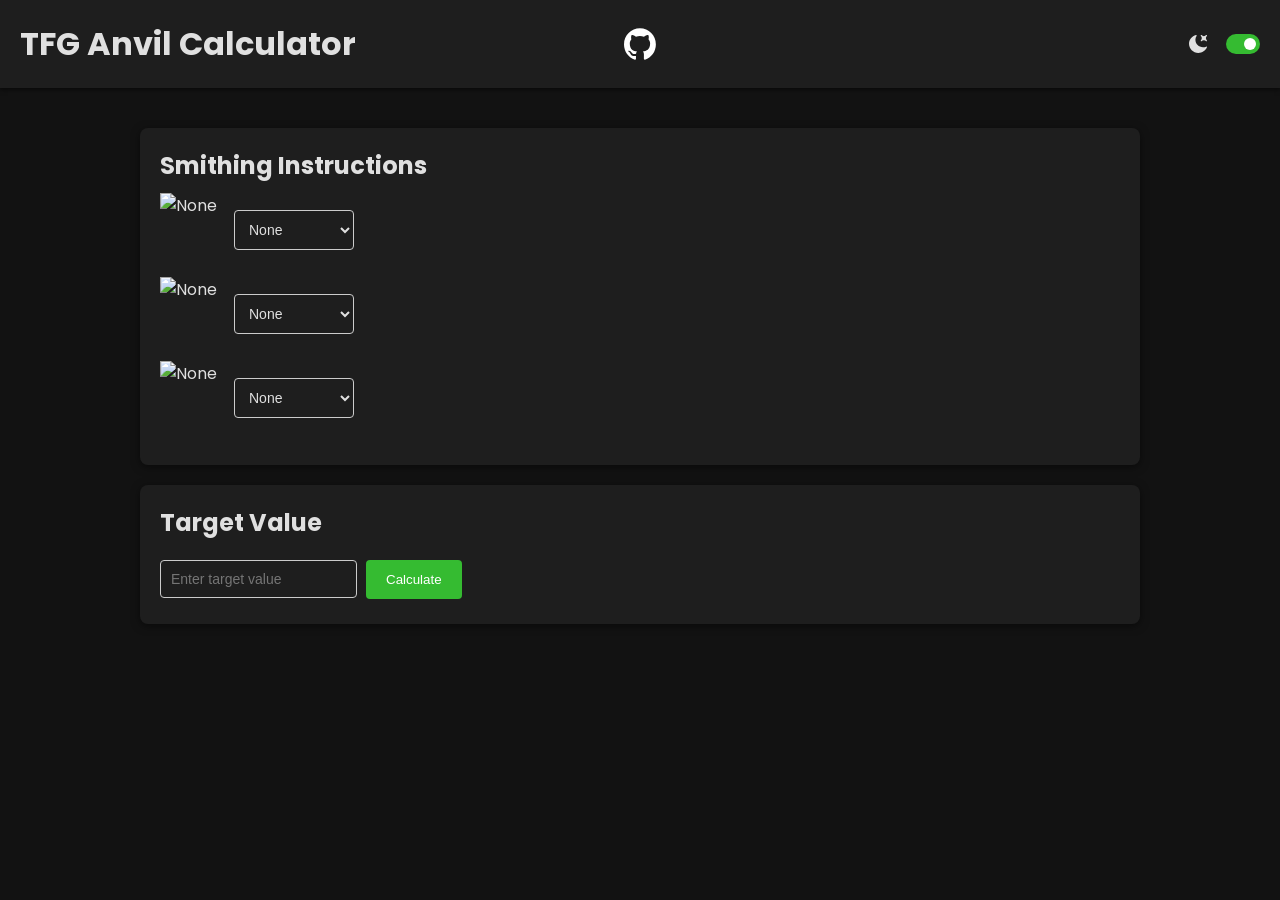
==== src/index.html @ 0e8877f0 "Fix calculator failing to solve valid target values" ====
<!DOCTYPE html>
<html lang="en">
<head>
  <meta charset="UTF-8">
  <meta name="viewport" content="width=device-width, initial-scale=1.0">
  <title>TFG Anvil Calculator</title>
  <link href="https://fonts.googleapis.com/css2?family=Poppins:wght@400;500;600&display=swap" rel="stylesheet">
  <link rel="stylesheet" href="../src/styles.css">
</head>
<body class="dark-mode">

<header class="app-header">
  <div class="logo">TFG Anvil Calculator</div>
  <div class="github-link-container">
    <div class="github-link">
      <a href="https://github.com/AdrianMiller99/tfg-anvil-calculator" target="_blank" rel="noopener noreferrer">
        <svg id="github-icon" width="32" height="32" viewBox="0 0 98 96" xmlns="http://www.w3.org/2000/svg">
          <path fill-rule="evenodd" clip-rule="evenodd" d="M48.854 0C21.839 0 0 22 0 49.217c0 21.756 13.993 40.172 33.405 46.69 2.427.49 3.316-1.059 3.316-2.362 0-1.141-.08-5.052-.08-9.127-13.59 2.934-16.42-5.867-16.42-5.867-2.184-5.704-5.42-7.17-5.42-7.17-4.448-3.015.324-3.015.324-3.015 4.934.326 7.523 5.052 7.523 5.052 4.367 7.496 11.404 5.378 14.235 4.074.404-3.178 1.699-5.378 3.074-6.6-10.839-1.141-22.243-5.378-22.243-24.283 0-5.378 1.94-9.778 5.014-13.2-.485-1.222-2.184-6.275.486-13.038 0 0 4.125-1.304 13.426 5.052a46.97 46.97 0 0 1 12.214-1.63c4.125 0 8.33.571 12.213 1.63 9.302-6.356 13.427-5.052 13.427-5.052 2.67 6.763.97 11.816.485 13.038 3.155 3.422 5.015 7.822 5.015 13.2 0 18.905-11.404 23.06-22.324 24.283 1.78 1.548 3.316 4.481 3.316 9.126 0 6.6-.08 11.897-.08 13.526 0 1.304.89 2.853 3.316 2.364 19.412-6.52 33.405-24.935 33.405-46.691C97.707 22 75.788 0 48.854 0z"/>
        </svg>
      </a>
    </div>
  </div>
  <div class="mode-toggle">
    <div id="mode-icon"></div>
    <label class="switch">
      <input type="checkbox" id="mode-toggle-checkbox" checked>
      <span class="slider round"></span>
    </label>
  </div>
</header>

<div class="container">
  <section id="instructions" class="card">
    <h2>Smithing Instructions</h2>
    <div class="instruction-set instruction-set-1">
      <img src="../res/empty.png" class="action-icon" alt="None" data-action="">
      <select class="priority">
        <option value="">None</option>
        <option value="last">Last</option>
        <option value="second-last">Second Last</option>
        <option value="third-last">Third Last</option>
        <option value="not-last">Not Last</option>
        <option value="any">Any</option>
      </select>
    </div>
    <div class="instruction-set instruction-set-2">
      <img src="../res/empty.png" class="action-icon" alt="None" data-action="">
      <select class="priority">
        <option value="">None</option>
        <option value="last">Last</option>
        <option value="second-last">Second Last</option>
        <option value="third-last">Third Last</option>
        <option value="not-last">Not Last</option>
        <option value="any">Any</option>
      </select>
    </div>
    <div class="instruction-set instruction-set-3">
      <img src="../res/empty.png" class="action-icon" alt="None" data-action="">
      <select class="priority">
        <option value="">None</option>
        <option value="last">Last</option>
        <option value="second-last">Second Last</option>
        <option value="third-last">Third Last</option>
        <option value="not-last">Not Last</option>
        <option value="any">Any</option>
      </select>
    </div>
  </section>

  <section class="card">
    <h2>Target Value</h2>
    <input type="number" id="target-value" placeholder="Enter target value" class="input-field">
    <button id="calculate-button">Calculate</button>
    <p id="calc-error" class="error-message hidden"></p>
  </section>

  <section id="result" class="result-card">
    <h2>Result</h2>
    <div class="setup">
      <h3>1. Setup</h3>
      <div id="setup-actions" class="actions-container"></div>
    </div>
    <div class="final-instructions">
      <h3>2. Finally</h3>
      <div id="final-actions" class="actions-container"></div>
    </div>
  </section>
</div>

<!-- Action Selection Popup -->
<div id="action-popup" class="hidden">
  <div class="action-popup-content">
    <h3>Select an Action</h3>
    <div class="action-options">
      <img src="../res/punch.png" class="popup-action-icon" alt="Punch" data-action="punch">
      <img src="../res/bend.png" class="popup-action-icon" alt="Bend" data-action="bend">
      <img src="../res/upset.png" class="popup-action-icon" alt="Upset" data-action="upset">
      <img src="../res/shrink.png" class="popup-action-icon" alt="Shrink" data-action="shrink">
      <img src="../res/hit.png" class="popup-action-icon" alt="Hit" data-action="hit">
      <img src="../res/draw.png" class="popup-action-icon" alt="Draw" data-action="draw">
      <img src="../res/empty.png" class="popup-action-icon" alt="None" data-action="">
    </div>
    <button id="close-popup" class="popup-button">Close</button>
  </div>
</div>

<script src="script.js"></script>
</body>
</html>
---- src/styles.css ----
/* Default light mode */
body.light-mode {
  background-color: #f5f5f5;
  color: #333;
}

.light-mode .card, .light-mode .result-card {
  background-color: #fff;
  box-shadow: 0 2px 8px rgba(0, 0, 0, 0.1);
}

.light-mode .app-header {
  background-color: #fff;
  box-shadow: 0 2px 4px rgba(0, 0, 0, 0.1);
  color: #333;
}

.light-mode #action-popup {
  background-color: #fff;
  color: #333;
}

.light-mode .priority {
  color: #333;
  background-color: #fff;
  border: 1px solid #ccc;
}

/* Dark mode styles */
body.dark-mode {
  background-color: #121212;
  color: #e0e0e0;
}

.dark-mode .card, .dark-mode .result-card {
  background-color: #1e1e1e;
  box-shadow: 0 2px 8px rgba(0, 0, 0, 0.5);
}

.dark-mode .app-header {
  background-color: #1e1e1e;
  box-shadow: 0 2px 4px rgba(0, 0, 0, 0.5);
  color: #e0e0e0;
}

.dark-mode button {
  background-color: #35bb31;
}

.dark-mode button:hover {
  background-color: #258322;
}

.dark-mode #action-popup {
  background-color: #2a2a2a;
  color: #e0e0e0;
}

.dark-mode #action-popup .action-options img {
  filter: brightness(0.8);
}

.dark-mode #action-popup .action-options img:hover {
  filter: brightness(1);
}

.dark-mode .priority {
  color: #e0e0e0;
  background-color: #1e1e1e;
  border: 1px solid #ccc;
}

/* Common styles for both modes */
body {
  font-family: 'Poppins', sans-serif;
  margin: 0;
  padding: 0;
}

.container {
  padding: 20px;
  max-width: 1000px;
  margin: auto;
  transition: filter 0.3s ease;
}

.app-header {
  display: flex;
  justify-content: space-between;
  align-items: center;
  padding: 20px;
  background-color: inherit;
  z-index: 1000;
  position: sticky;
  top: 0;
}

.app-header .logo {
  font-size: 32px;
  font-weight: bold;
  flex: 1;
  text-align: left;
}

.github-link-container {
  position: absolute;
  left: 50%;
  transform: translateX(-50%);
}

.github-link {
  display: flex;
  justify-content: center;
  align-items: center;
}

.github-link a {
  display: flex;
  justify-content: center;
  align-items: center;
  width: 40px;
  height: 40px;
  border-radius: 50%;
  background-color: transparent;
  transition: background-color 0.3s ease;
}

.github-link a:hover {
  background-color: rgba(0, 0, 0, 0.1);
}

.dark-mode .github-link a:hover {
  background-color: rgba(255, 255, 255, 0.1);
}

#github-icon {
  transition: fill 0.3s ease;
}

.light-mode #github-icon {
  fill: #24292f;
}

.dark-mode #github-icon {
  fill: #ffffff;
}

.mode-toggle {
  display: flex;
  align-items: center;
  flex: 1;
  justify-content: flex-end;
}

#mode-icon {
  margin-top: 6px;
  margin-right: 8px;
}

/* Toggle switch styling */
.switch {
  position: relative;
  display: inline-block;
  width: 34px;
  height: 20px;
  margin-left: 8px;
}

.card {
  border-radius: 8px;
  padding: 20px;
  margin: 20px 0;
}

.result-card {
  border-radius: 8px;
  padding: 20px;
  margin: 20px 0;
  opacity: 0;
  visibility: hidden;
  transition: opacity 0.5s ease, visibility 0.5s ease;
}

.result-card.visible {
  opacity: 1;
  visibility: visible;
}

h2, h3 {
  color: inherit;
  margin-top: 0;
  margin-bottom: 10px;
}

button {
  background-color: #007bff;
  color: #fff;
  border: none;
  border-radius: 4px;
  padding: 12px 20px;
  cursor: pointer;
  transition: background-color 0.3s ease;
  margin: 5px;
}

button:hover {
  background-color: #0056b3;
}

.input-field {
  padding: 10px;
  margin-top: 10px;
  font-size: 14px;
  border-radius: 4px;
  border: 1px solid #ccc;
  background-color: inherit;
  color: inherit;
}

.error-message {
  color: #d93025;
  margin-bottom: 0;
}

.dark-mode .error-message {
  color: #ff6b6b;
}

.error-message.hidden {
  display: none;
}

/* Adjusting image size within the instruction section */
.instruction-set .action-icon {
  width: 64px;
  height: 64px;
}

.actions-container img {
  width: 64px;
  height: 64px;
  margin: 5px;
}

select {
  padding: 10px;
  margin-top: 10px;
  font-size: 14px;
  border-radius: 4px;
  border: 1px solid inherit;
}

.instruction-set {
  margin-bottom: 20px;
  display: flex;
  align-items: center;
}

.instruction-set img {
  margin-right: 10px;
}

.action-icon {
  cursor: pointer;
  transition: transform 0.2s ease;
}

.action-icon:hover {
  transform: scale(1.1);
}

#action-popup {
  position: fixed;
  top: 50%;
  left: 50%;
  transform: translate(-50%, -50%);
  padding: 20px;
  border-radius: 8px;
  box-shadow: 0 4px 12px rgba(0, 0, 0, 0.15);
  z-index: 1000;
  width: 90%;
  max-width: 520px;
}

#action-popup.hidden {
  display: none;
}

#action-popup .action-popup-content h3 {
  margin-bottom: 20px;
  text-align: left;
}

#action-popup .action-options {
  display: flex;
  justify-content: center;
  flex-wrap: wrap;
}

#action-popup .action-options img {
  width: 64px;
  height: 64px;
  margin: 5px;
  cursor: pointer;
  transition: transform 0.2s ease;
}

#action-popup .action-options img:hover {
  transform: scale(1.1);
}

.popup-button {
  display: block;
  margin-left: auto;
  margin-top: 20px;
}

/* Blur everything except the popup */
.blurred {
  filter: blur(5px);
  pointer-events: none;
}

.switch input {
  opacity: 0;
  width: 0;
  height: 0;
}

.slider {
  position: absolute;
  cursor: pointer;
  top: 0;
  left: 0;
  right: 0;
  bottom: 0;
  background-color: #ccc;
  transition: .4s;
  border-radius: 20px;
}

.slider:before {
  position: absolute;
  content: "";
  height: 12px;
  width: 12px;
  left: 4px;
  bottom: 4px;
  background-color: white;
  transition: .4s;
  border-radius: 50%;
}

input:checked + .slider {
  background-color: #35bb31;
}

input:checked + .slider:before {
  transform: translateX(14px);
}

/* Media query for mobile devices */
@media (max-width: 768px) {
  #action-popup {
    width: 80%;
    max-width: 80%;
  }

  .app-header {
    flex-wrap: wrap;
    justify-content: center;
    padding: 15px;
    position: relative;  /* Remove sticky positioning for mobile */
  }

  .app-header .logo {
    font-size: 24px;
    flex: none;
    width: 100%;
    text-align: center;
    margin-bottom: 10px;
  }

  .mode-toggle {
    flex: none;
    width: 100%;
    justify-content: center;
    margin-top: 10px;
  }

  #mode-icon {
    margin-top: 8px;
    margin-right: 4px;
  }

  .switch {
    margin-left: 4px;
  }

  .github-link-container {
    position: static;
    transform: none;
    margin: 10px 0;
  }
}
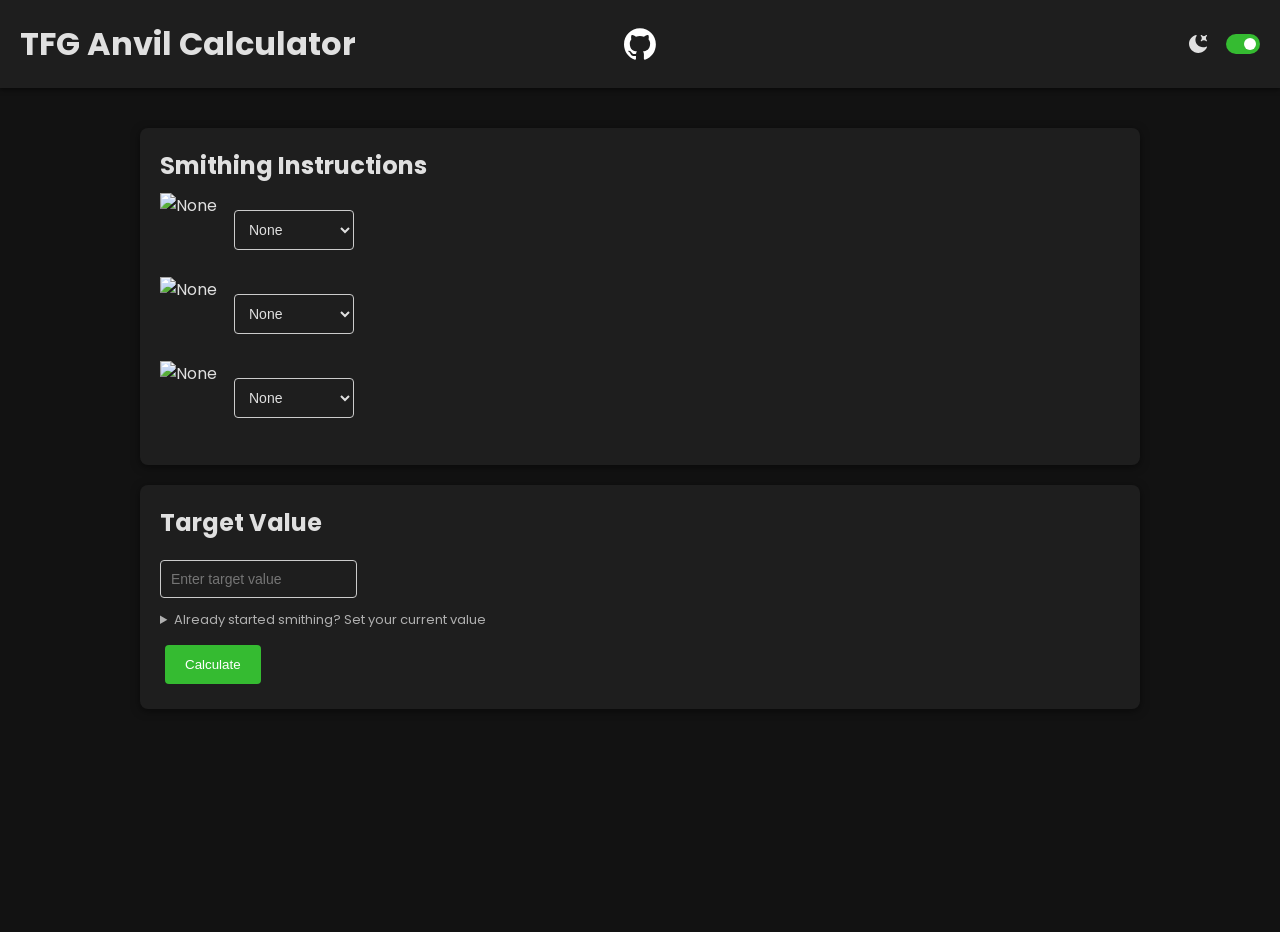
==== commit 0bf986bd: "Add start value so a botched craft can be recalculated mid-wa" ====
--- a/src/index.html
+++ b/src/index.html
@@ -70,6 +70,11 @@
   <section class="card">
     <h2>Target Value</h2>
     <input type="number" id="target-value" placeholder="Enter target value" class="input-field">
+    <details class="start-value-details">
+      <summary>Already started smithing? Set your current value</summary>
+      <label for="start-value" class="input-label">Start Value</label>
+      <input type="number" id="start-value" placeholder="Defaults to 0" class="input-field">
+    </details>
     <button id="calculate-button">Calculate</button>
     <p id="calc-error" class="error-message hidden"></p>
   </section>
--- a/src/styles.css
+++ b/src/styles.css
@@ -215,6 +215,42 @@
   border: 1px solid #ccc;
   background-color: inherit;
   color: inherit;
+}
+
+.input-label {
+  display: block;
+  margin-top: 15px;
+  font-size: 13px;
+  opacity: 0.75;
+}
+
+.start-value-details {
+  margin-top: 12px;
+  margin-bottom: 10px;
+}
+
+.start-value-details[open] {
+  margin-bottom: 15px;
+}
+
+.start-value-details summary {
+  cursor: pointer;
+  font-size: 13px;
+  opacity: 0.75;
+  transition: opacity 0.2s ease;
+}
+
+.start-value-details summary:hover {
+  opacity: 1;
+}
+
+.start-value-details[open] summary {
+  opacity: 1;
+  margin-bottom: 5px;
+}
+
+.start-value-details .input-label {
+  margin-top: 10px;
 }
 
 .error-message {
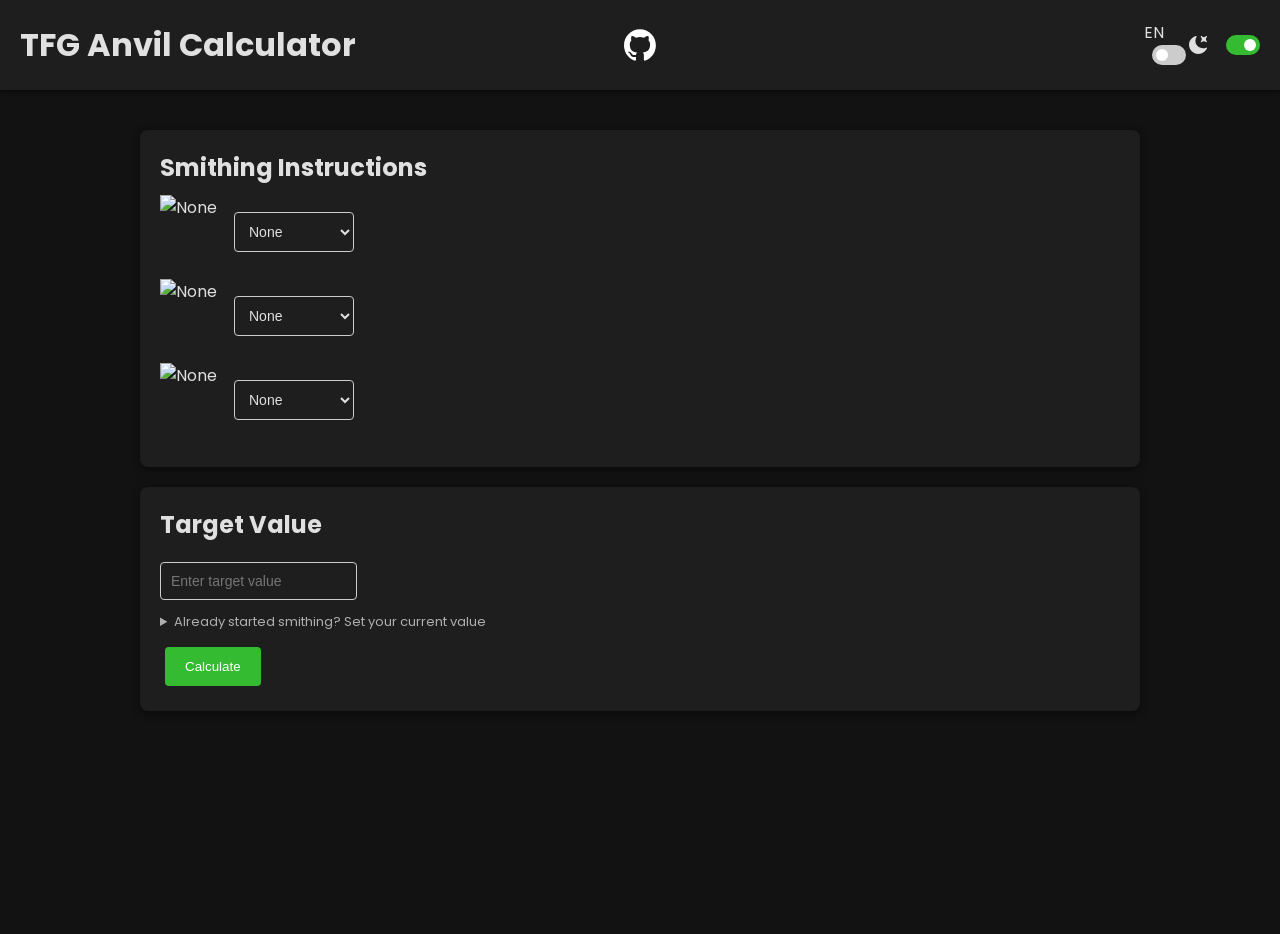
==== commit a8708600: "Add SEO metadata so search engines can index the site" ====
--- a/src/index.html
+++ b/src/index.html
@@ -3,7 +3,22 @@
 <head>
   <meta charset="UTF-8">
   <meta name="viewport" content="width=device-width, initial-scale=1.0">
-  <title>TFG Anvil Calculator</title>
+  <title>TFG Anvil Calculator - TerraFirmaGreg Smithing Tool</title>
+  <meta name="description" content="Free online anvil calculator for the TerraFirmaGreg Minecraft modpack. Instantly find the optimal setup and final smithing actions to perfectly forge any item.">
+  <meta name="robots" content="index, follow">
+  <link rel="canonical" href="https://demandss.github.io/tfg-anvil-calculator/src/index.html">
+
+  <meta property="og:type" content="website">
+  <meta property="og:title" content="TFG Anvil Calculator - TerraFirmaGreg Smithing Tool">
+  <meta property="og:description" content="Free online anvil calculator for the TerraFirmaGreg Minecraft modpack. Instantly find the optimal setup and final smithing actions to perfectly forge any item.">
+  <meta property="og:url" content="https://demandss.github.io/tfg-anvil-calculator/src/index.html">
+  <meta property="og:image" content="https://demandss.github.io/tfg-anvil-calculator/res/upset.png">
+
+  <meta name="twitter:card" content="summary">
+  <meta name="twitter:title" content="TFG Anvil Calculator - TerraFirmaGreg Smithing Tool">
+  <meta name="twitter:description" content="Free online anvil calculator for the TerraFirmaGreg Minecraft modpack. Instantly find the optimal setup and final smithing actions to perfectly forge any item.">
+  <meta name="twitter:image" content="https://demandss.github.io/tfg-anvil-calculator/res/upset.png">
+
   <link href="https://fonts.googleapis.com/css2?family=Poppins:wght@400;500;600&display=swap" rel="stylesheet">
   <link rel="stylesheet" href="../src/styles.css">
 </head>
@@ -13,7 +28,7 @@
   <div class="logo">TFG Anvil Calculator</div>
   <div class="github-link-container">
     <div class="github-link">
-      <a href="https://github.com/AdrianMiller99/tfg-anvil-calculator" target="_blank" rel="noopener noreferrer">
+      <a href="https://github.com/Demandss/tfg-anvil-calculator" target="_blank" rel="noopener noreferrer">
         <svg id="github-icon" width="32" height="32" viewBox="0 0 98 96" xmlns="http://www.w3.org/2000/svg">
           <path fill-rule="evenodd" clip-rule="evenodd" d="M48.854 0C21.839 0 0 22 0 49.217c0 21.756 13.993 40.172 33.405 46.69 2.427.49 3.316-1.059 3.316-2.362 0-1.141-.08-5.052-.08-9.127-13.59 2.934-16.42-5.867-16.42-5.867-2.184-5.704-5.42-7.17-5.42-7.17-4.448-3.015.324-3.015.324-3.015 4.934.326 7.523 5.052 7.523 5.052 4.367 7.496 11.404 5.378 14.235 4.074.404-3.178 1.699-5.378 3.074-6.6-10.839-1.141-22.243-5.378-22.243-24.283 0-5.378 1.94-9.778 5.014-13.2-.485-1.222-2.184-6.275.486-13.038 0 0 4.125-1.304 13.426 5.052a46.97 46.97 0 0 1 12.214-1.63c4.125 0 8.33.571 12.213 1.63 9.302-6.356 13.427-5.052 13.427-5.052 2.67 6.763.97 11.816.485 13.038 3.155 3.422 5.015 7.822 5.015 13.2 0 18.905-11.404 23.06-22.324 24.283 1.78 1.548 3.316 4.481 3.316 9.126 0 6.6-.08 11.897-.08 13.526 0 1.304.89 2.853 3.316 2.364 19.412-6.52 33.405-24.935 33.405-46.691C97.707 22 75.788 0 48.854 0z"/>
         </svg>
@@ -21,6 +36,13 @@
     </div>
   </div>
   <div class="mode-toggle">
+    <div class="lang-toggle">
+      <div id="lang-label">EN</div>
+      <label class="switch">
+        <input type="checkbox" id="lang-toggle-checkbox">
+        <span class="slider round"></span>
+      </label>
+    </div>
     <div id="mode-icon"></div>
     <label class="switch">
       <input type="checkbox" id="mode-toggle-checkbox" checked>
@@ -31,62 +53,62 @@
 
 <div class="container">
   <section id="instructions" class="card">
-    <h2>Smithing Instructions</h2>
+    <h2 data-i18n="instructionsHeading">Smithing Instructions</h2>
     <div class="instruction-set instruction-set-1">
       <img src="../res/empty.png" class="action-icon" alt="None" data-action="">
       <select class="priority">
-        <option value="">None</option>
-        <option value="last">Last</option>
-        <option value="second-last">Second Last</option>
-        <option value="third-last">Third Last</option>
-        <option value="not-last">Not Last</option>
-        <option value="any">Any</option>
+        <option value="" data-i18n="priority.none">None</option>
+        <option value="last" data-i18n="priority.last">Last</option>
+        <option value="second-last" data-i18n="priority.secondLast">Second Last</option>
+        <option value="third-last" data-i18n="priority.thirdLast">Third Last</option>
+        <option value="not-last" data-i18n="priority.notLast">Not Last</option>
+        <option value="any" data-i18n="priority.any">Any</option>
       </select>
     </div>
     <div class="instruction-set instruction-set-2">
       <img src="../res/empty.png" class="action-icon" alt="None" data-action="">
       <select class="priority">
-        <option value="">None</option>
-        <option value="last">Last</option>
-        <option value="second-last">Second Last</option>
-        <option value="third-last">Third Last</option>
-        <option value="not-last">Not Last</option>
-        <option value="any">Any</option>
+        <option value="" data-i18n="priority.none">None</option>
+        <option value="last" data-i18n="priority.last">Last</option>
+        <option value="second-last" data-i18n="priority.secondLast">Second Last</option>
+        <option value="third-last" data-i18n="priority.thirdLast">Third Last</option>
+        <option value="not-last" data-i18n="priority.notLast">Not Last</option>
+        <option value="any" data-i18n="priority.any">Any</option>
       </select>
     </div>
     <div class="instruction-set instruction-set-3">
       <img src="../res/empty.png" class="action-icon" alt="None" data-action="">
       <select class="priority">
-        <option value="">None</option>
-        <option value="last">Last</option>
-        <option value="second-last">Second Last</option>
-        <option value="third-last">Third Last</option>
-        <option value="not-last">Not Last</option>
-        <option value="any">Any</option>
+        <option value="" data-i18n="priority.none">None</option>
+        <option value="last" data-i18n="priority.last">Last</option>
+        <option value="second-last" data-i18n="priority.secondLast">Second Last</option>
+        <option value="third-last" data-i18n="priority.thirdLast">Third Last</option>
+        <option value="not-last" data-i18n="priority.notLast">Not Last</option>
+        <option value="any" data-i18n="priority.any">Any</option>
       </select>
     </div>
   </section>
 
   <section class="card">
-    <h2>Target Value</h2>
-    <input type="number" id="target-value" placeholder="Enter target value" class="input-field">
+    <h2 data-i18n="targetValueHeading">Target Value</h2>
+    <input type="number" id="target-value" placeholder="Enter target value" class="input-field" data-i18n-placeholder="targetValuePlaceholder">
     <details class="start-value-details">
-      <summary>Already started smithing? Set your current value</summary>
-      <label for="start-value" class="input-label">Start Value</label>
-      <input type="number" id="start-value" placeholder="Defaults to 0" class="input-field">
+      <summary data-i18n="startValueSummary">Already started smithing? Set your current value</summary>
+      <label for="start-value" class="input-label" data-i18n="startValueLabel">Start Value</label>
+      <input type="number" id="start-value" placeholder="Defaults to 0" class="input-field" data-i18n-placeholder="startValuePlaceholder">
     </details>
-    <button id="calculate-button">Calculate</button>
+    <button id="calculate-button" data-i18n="calculateButton">Calculate</button>
     <p id="calc-error" class="error-message hidden"></p>
   </section>
 
   <section id="result" class="result-card">
-    <h2>Result</h2>
+    <h2 data-i18n="resultHeading">Result</h2>
     <div class="setup">
-      <h3>1. Setup</h3>
+      <h3 data-i18n="setupHeading">1. Setup</h3>
       <div id="setup-actions" class="actions-container"></div>
     </div>
     <div class="final-instructions">
-      <h3>2. Finally</h3>
+      <h3 data-i18n="finalHeading">2. Finally</h3>
       <div id="final-actions" class="actions-container"></div>
     </div>
   </section>
@@ -95,7 +117,7 @@
 <!-- Action Selection Popup -->
 <div id="action-popup" class="hidden">
   <div class="action-popup-content">
-    <h3>Select an Action</h3>
+    <h3 data-i18n="selectActionHeading">Select an Action</h3>
     <div class="action-options">
       <img src="../res/punch.png" class="popup-action-icon" alt="Punch" data-action="punch">
       <img src="../res/bend.png" class="popup-action-icon" alt="Bend" data-action="bend">
@@ -105,7 +127,7 @@
       <img src="../res/draw.png" class="popup-action-icon" alt="Draw" data-action="draw">
       <img src="../res/empty.png" class="popup-action-icon" alt="None" data-action="">
     </div>
-    <button id="close-popup" class="popup-button">Close</button>
+    <button id="close-popup" class="popup-button" data-i18n="closeButton">Close</button>
   </div>
 </div>
 
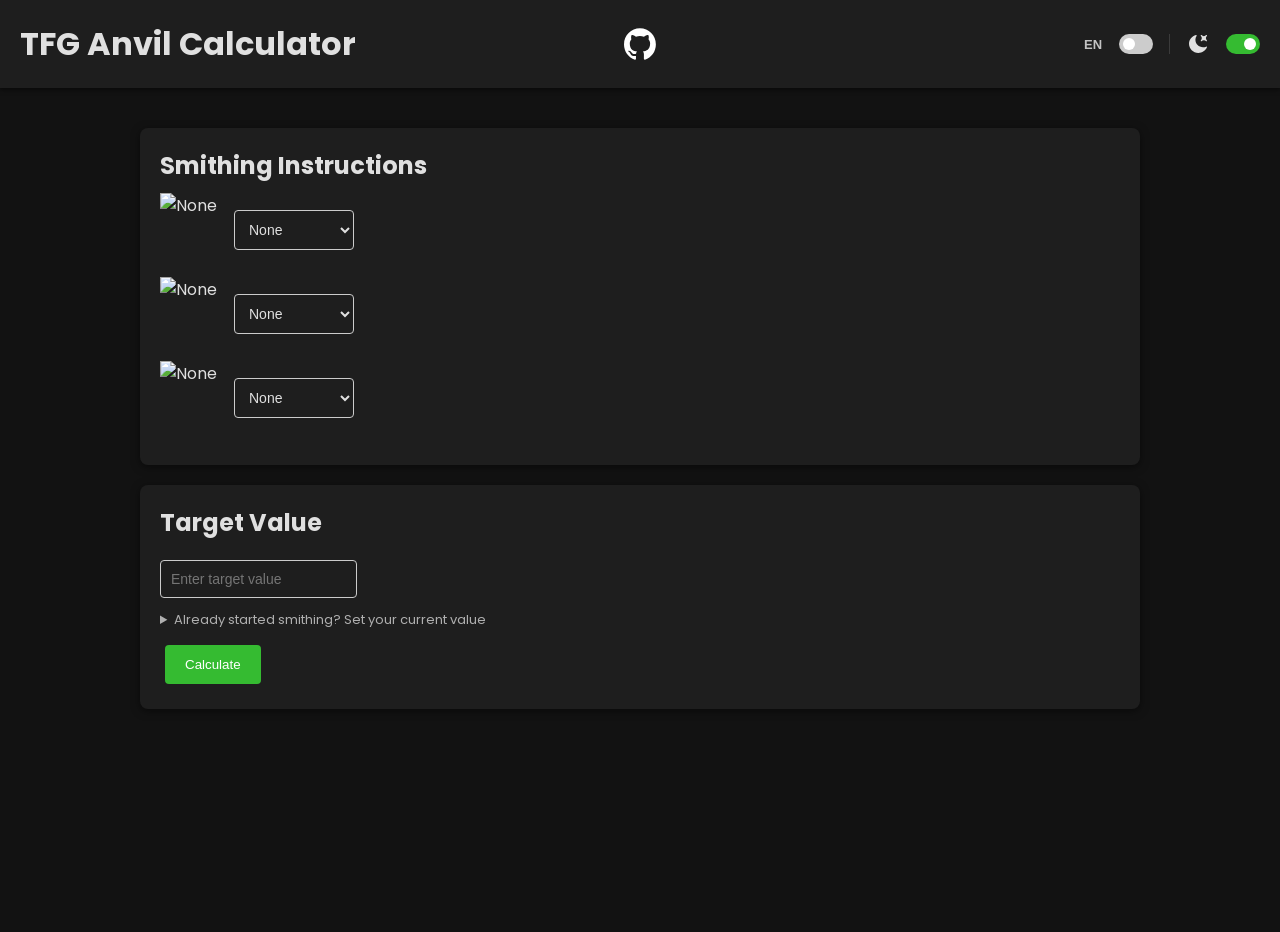
==== commit 035d97c5: "Fix accessibility and lint warnings" ====
--- a/src/index.html
+++ b/src/index.html
@@ -56,7 +56,7 @@
     <h2 data-i18n="instructionsHeading">Smithing Instructions</h2>
     <div class="instruction-set instruction-set-1">
       <img src="../res/empty.png" class="action-icon" alt="None" data-action="">
-      <select class="priority">
+      <select class="priority" aria-label="Priority" data-i18n-aria-label="priorityLabel">
         <option value="" data-i18n="priority.none">None</option>
         <option value="last" data-i18n="priority.last">Last</option>
         <option value="second-last" data-i18n="priority.secondLast">Second Last</option>
@@ -67,7 +67,7 @@
     </div>
     <div class="instruction-set instruction-set-2">
       <img src="../res/empty.png" class="action-icon" alt="None" data-action="">
-      <select class="priority">
+      <select class="priority" aria-label="Priority" data-i18n-aria-label="priorityLabel">
         <option value="" data-i18n="priority.none">None</option>
         <option value="last" data-i18n="priority.last">Last</option>
         <option value="second-last" data-i18n="priority.secondLast">Second Last</option>
@@ -78,7 +78,7 @@
     </div>
     <div class="instruction-set instruction-set-3">
       <img src="../res/empty.png" class="action-icon" alt="None" data-action="">
-      <select class="priority">
+      <select class="priority" aria-label="Priority" data-i18n-aria-label="priorityLabel">
         <option value="" data-i18n="priority.none">None</option>
         <option value="last" data-i18n="priority.last">Last</option>
         <option value="second-last" data-i18n="priority.secondLast">Second Last</option>
@@ -91,7 +91,7 @@
 
   <section class="card">
     <h2 data-i18n="targetValueHeading">Target Value</h2>
-    <input type="number" id="target-value" placeholder="Enter target value" class="input-field" data-i18n-placeholder="targetValuePlaceholder">
+    <input type="number" id="target-value" placeholder="Enter target value" class="input-field" data-i18n-placeholder="targetValuePlaceholder" aria-label="Target Value" data-i18n-aria-label="targetValueHeading">
     <details class="start-value-details">
       <summary data-i18n="startValueSummary">Already started smithing? Set your current value</summary>
       <label for="start-value" class="input-label" data-i18n="startValueLabel">Start Value</label>
--- a/src/styles.css
+++ b/src/styles.css
@@ -143,6 +143,23 @@
 
 .dark-mode #github-icon {
   fill: #ffffff;
+}
+
+.lang-toggle {
+  display: flex;
+  align-items: center;
+  margin-right: 16px;
+  padding-right: 16px;
+  border-right: 1px solid rgba(128, 128, 128, 0.3);
+}
+
+#lang-label {
+  margin-right: 8px;
+  min-width: 20px;
+  font-size: 13px;
+  font-weight: 600;
+  text-align: center;
+  opacity: 0.85;
 }
 
 .mode-toggle {
@@ -283,7 +300,7 @@
   margin-top: 10px;
   font-size: 14px;
   border-radius: 4px;
-  border: 1px solid inherit;
+  border: 1px solid currentColor;
 }
 
 .instruction-set {
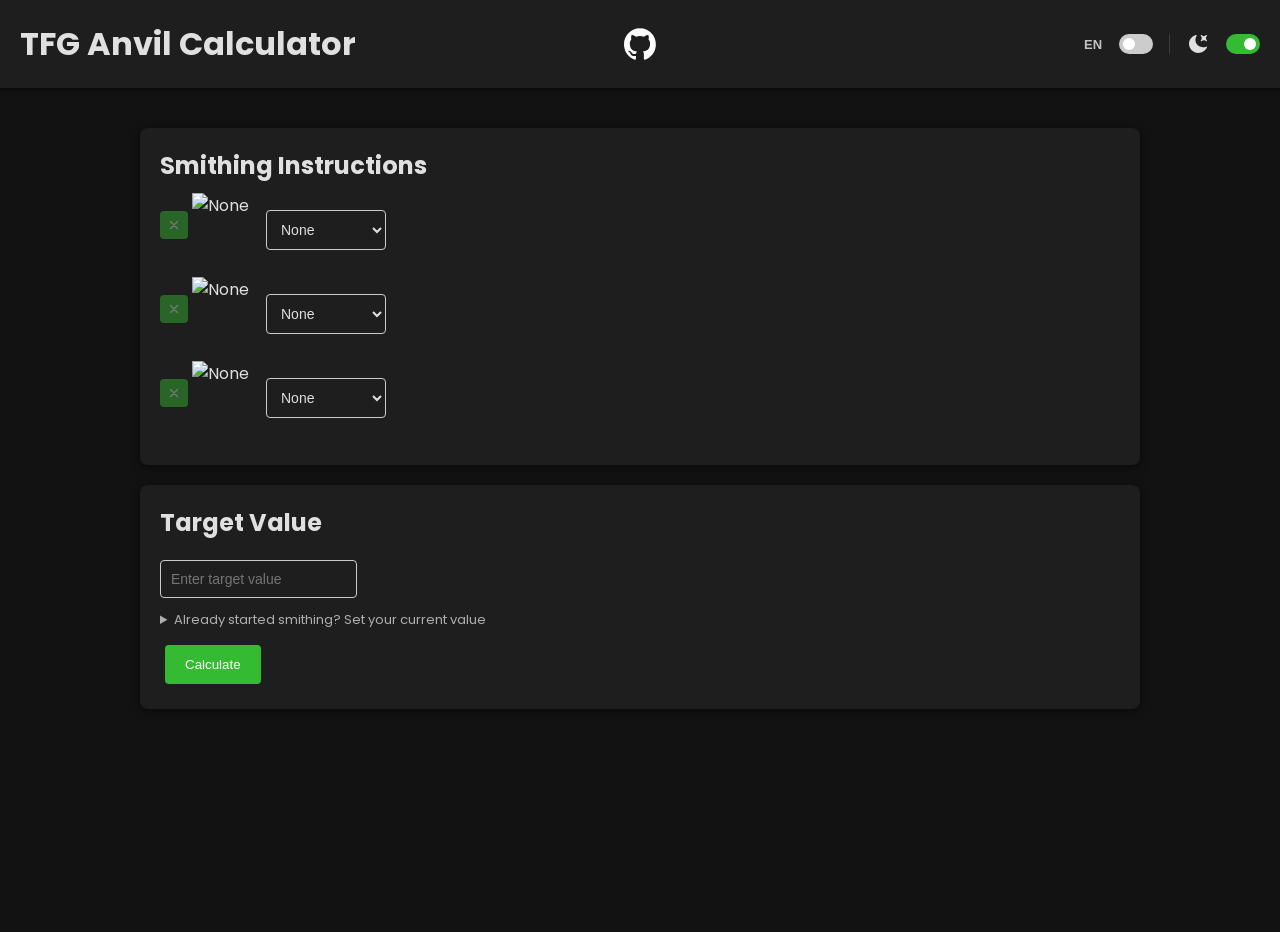
==== commit 0e904a45: "Highlight the clear button once a slot has an action selected" ====
--- a/src/index.html
+++ b/src/index.html
@@ -56,6 +56,11 @@
     <h2 data-i18n="instructionsHeading">Smithing Instructions</h2>
     <div class="instruction-set instruction-set-1">
       <img src="../res/empty.png" class="action-icon" alt="None" data-action="">
+      <button type="button" class="clear-action-btn" aria-label="Clear action" data-i18n-aria-label="clearActionLabel">
+        <svg width="14" height="14" viewBox="0 0 24 24" fill="none" xmlns="http://www.w3.org/2000/svg">
+          <path d="M18 6L6 18M6 6l12 12" stroke="currentColor" stroke-width="2.5" stroke-linecap="round"/>
+        </svg>
+      </button>
       <select class="priority" aria-label="Priority" data-i18n-aria-label="priorityLabel">
         <option value="" data-i18n="priority.none">None</option>
         <option value="last" data-i18n="priority.last">Last</option>
@@ -67,6 +72,11 @@
     </div>
     <div class="instruction-set instruction-set-2">
       <img src="../res/empty.png" class="action-icon" alt="None" data-action="">
+      <button type="button" class="clear-action-btn" aria-label="Clear action" data-i18n-aria-label="clearActionLabel">
+        <svg width="14" height="14" viewBox="0 0 24 24" fill="none" xmlns="http://www.w3.org/2000/svg">
+          <path d="M18 6L6 18M6 6l12 12" stroke="currentColor" stroke-width="2.5" stroke-linecap="round"/>
+        </svg>
+      </button>
       <select class="priority" aria-label="Priority" data-i18n-aria-label="priorityLabel">
         <option value="" data-i18n="priority.none">None</option>
         <option value="last" data-i18n="priority.last">Last</option>
@@ -78,6 +88,11 @@
     </div>
     <div class="instruction-set instruction-set-3">
       <img src="../res/empty.png" class="action-icon" alt="None" data-action="">
+      <button type="button" class="clear-action-btn" aria-label="Clear action" data-i18n-aria-label="clearActionLabel">
+        <svg width="14" height="14" viewBox="0 0 24 24" fill="none" xmlns="http://www.w3.org/2000/svg">
+          <path d="M18 6L6 18M6 6l12 12" stroke="currentColor" stroke-width="2.5" stroke-linecap="round"/>
+        </svg>
+      </button>
       <select class="priority" aria-label="Priority" data-i18n-aria-label="priorityLabel">
         <option value="" data-i18n="priority.none">None</option>
         <option value="last" data-i18n="priority.last">Last</option>
--- a/src/styles.css
+++ b/src/styles.css
@@ -320,6 +320,34 @@
 
 .action-icon:hover {
   transform: scale(1.1);
+}
+
+.clear-action-btn {
+  order: -1;
+  display: flex;
+  align-items: center;
+  justify-content: center;
+  width: 28px;
+  height: 28px;
+  background: none;
+  border: none;
+  color: inherit;
+  opacity: 0.45;
+  cursor: pointer;
+  padding: 0;
+  margin: 0 4px 0 0;
+  border-radius: 4px;
+  transition: opacity 0.2s ease, background-color 0.2s ease;
+}
+
+/* Lighten the clear button once an action is actually chosen, hinting it's now useful */
+.action-icon[data-action]:not([data-action=""]) ~ .clear-action-btn {
+  opacity: 0.85;
+}
+
+.clear-action-btn:hover {
+  opacity: 1;
+  background-color: rgba(217, 48, 37, 0.15);
 }
 
 #action-popup {
